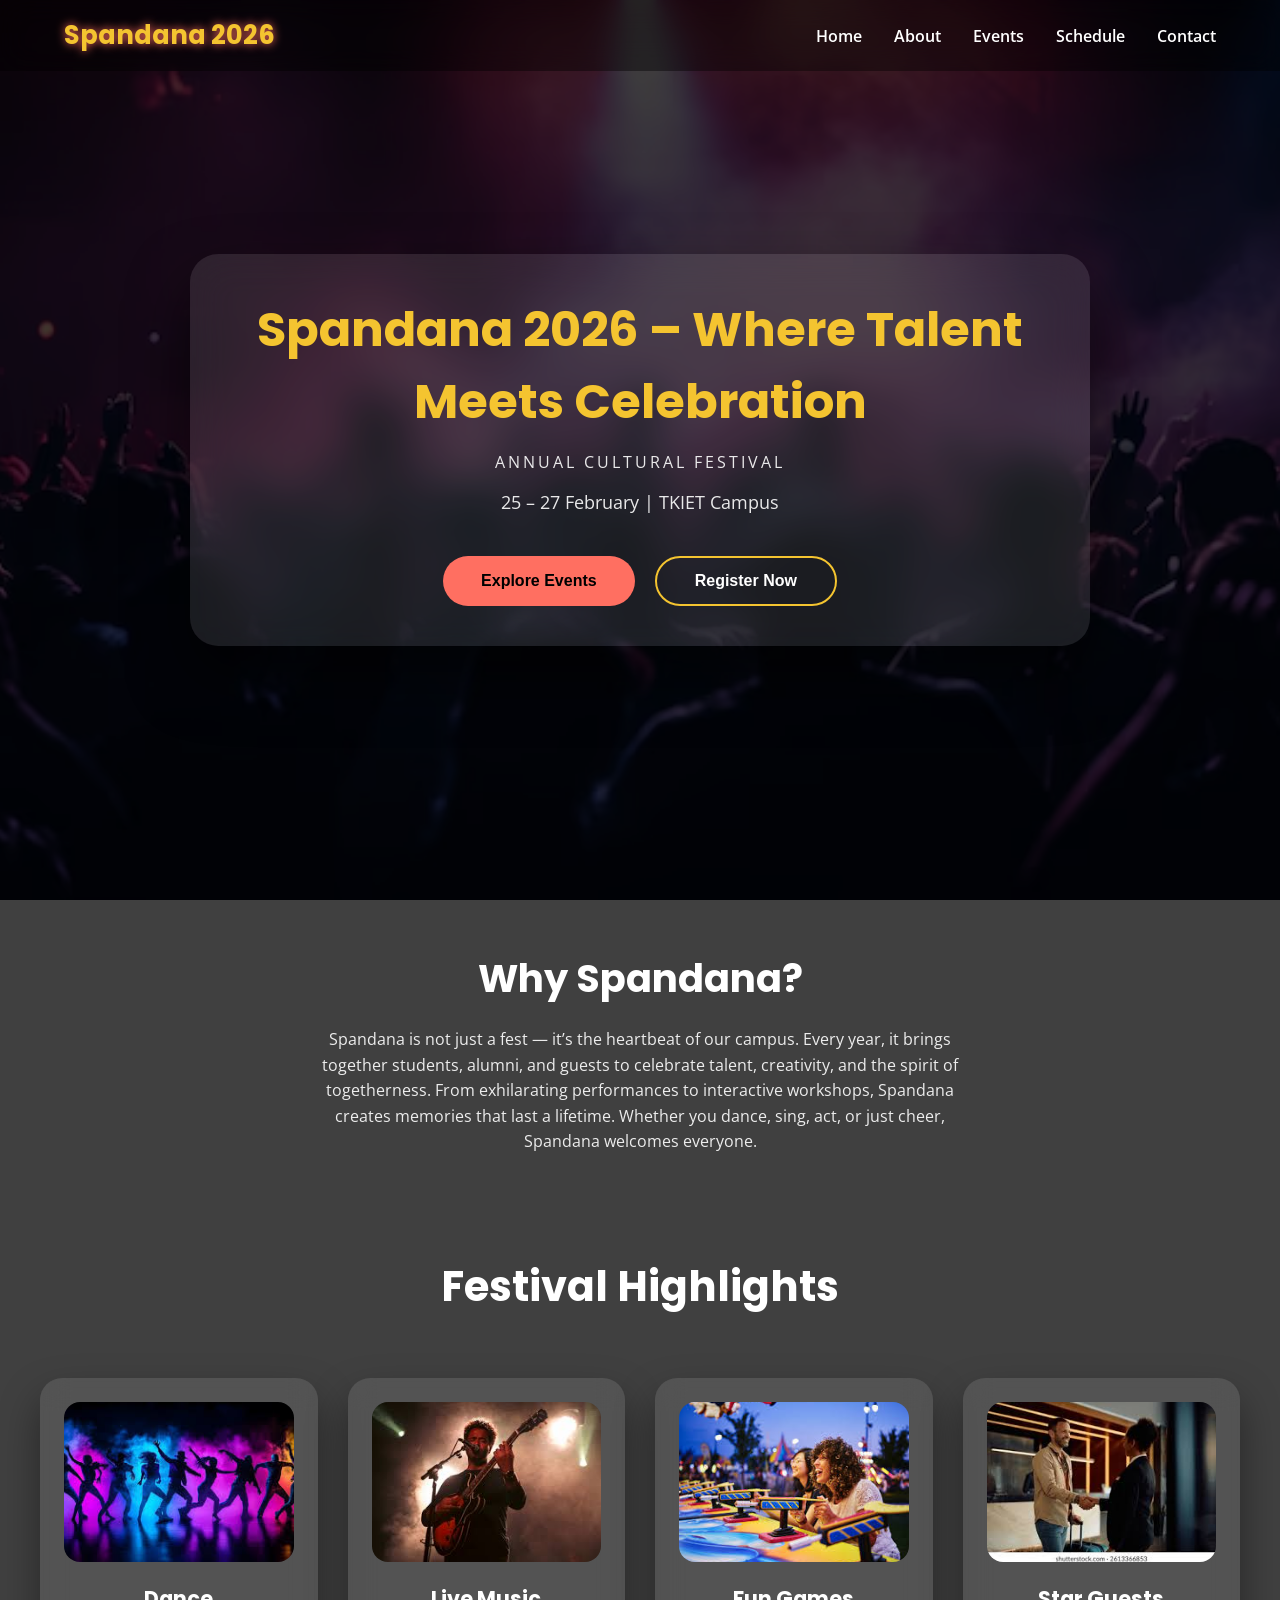
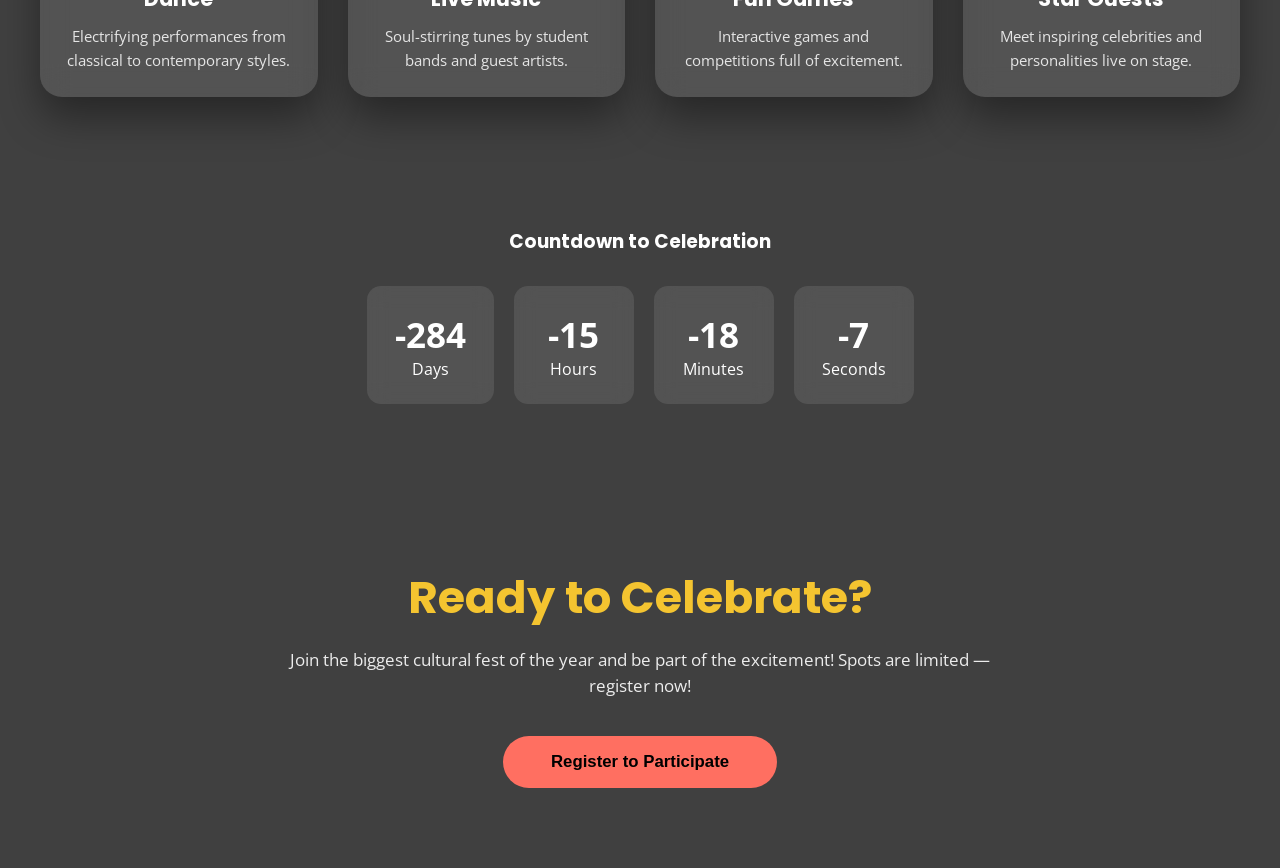
==== index.html @ eacf9aa7 "Initial project upload" ====
<!DOCTYPE html>
<html lang="en">
<head>
  <meta charset="UTF-8" />
  <title>Spandana 2026 | Annual Cultural Fest</title>
  <meta name="viewport" content="width=device-width, initial-scale=1.0" />

  <!-- Google Fonts -->
  <link href="https://fonts.googleapis.com/css2?family=Poppins:wght@600;700&family=Open+Sans&display=swap" rel="stylesheet">

  <!-- CSS -->
  <link rel="stylesheet" href="style.css">
</head>

<body>

<div class="overlay">

  <!-- NAVBAR -->
  <nav id="navbar">
    <div class="nav-container">
      <h1 class="logo">Spandana 2026</h1>

      <ul class="nav-links">
        <li><a href="index.html" class="nav-link">Home</a></li>
        <li><a href="about/about.html" class="nav-link">About</a></li>
        <li><a href="events/events.html" class="nav-link">Events</a></li>
        <li><a href="schedule/schedule.html" class="nav-link">Schedule</a></li>
        <li><a href="contact/contact.html" class="nav-link">Contact</a></li>
      </ul>

      <button id="menu-btn" class="menu-btn">☰</button>
    </div>
  </nav>

  <!-- MOBILE MENU -->
  <ul id="mobile-menu" class="mobile-menu">
    <li><a href="index.html">Home</a></li>
    <li><a href="about/about.html">About</a></li>
    <li><a href="events/events.html">Events</a></li>
    <li><a href="schedule/schedule.html">Schedule</a></li>
    <li><a href="contact/contact.html">Contact</a></li>
  </ul>

  <!-- HERO -->
  <section id="home" class="hero">
    <div class="hero-card float">
      <h2>Spandana 2026 – Where Talent Meets Celebration</h2>
      <p class="subtitle">Annual Cultural Festival</p>
      <p class="date">25 – 27 February | TKIET Campus</p>

      <div class="buttons">
        <button class="btn primary" id="event-btn">Explore Events</button>
        <button class="btn outline" id="register-btn">Register Now</button>
      </div>
    </div>
  </section>

  <!-- STORY -->
  <section class="story">
    <h3>Why Spandana?</h3>
    <p>
      Spandana is not just a fest — it’s the heartbeat of our campus. Every year, it brings together students, alumni, and guests to celebrate talent, creativity, and the spirit of togetherness. From exhilarating performances to interactive workshops, Spandana creates memories that last a lifetime. Whether you dance, sing, act, or just cheer, Spandana welcomes everyone.
    </p>
  </section>

  <!-- HIGHLIGHTS -->
  <section class="highlights">
  <h3>Festival Highlights</h3>

  <div class="highlights-grid">
    <div class="highlight-card">
      <img src="dance.jpg" alt="Dance">
      <h4>Dance</h4>
      <p>Electrifying performances from classical to contemporary styles.</p>
    </div>

    <div class="highlight-card">
      <img src="live-music.jpg" alt="Live Music">
      <h4>Live Music</h4>
      <p>Soul-stirring tunes by student bands and guest artists.</p>
    </div>

    <div class="highlight-card">
      <img src="fun-games.jpg" alt="Fun Games">
      <h4>Fun Games</h4>
      <p>Interactive games and competitions full of excitement.</p>
    </div>

    <div class="highlight-card">
      <img src="guest.jpg" alt="Star Guests">
      <h4>Star Guests</h4>
      <p>Meet inspiring celebrities and personalities live on stage.</p>
    </div>
  </div>
</section>

  <!-- COUNTDOWN -->
  <section class="countdown">
    <h3>Countdown to Celebration</h3>
    <div class="timer">
      <div><span id="days">00</span>Days</div>
      <div><span id="hours">00</span>Hours</div>
      <div><span id="minutes">00</span>Minutes</div>
      <div><span id="seconds">00</span>Seconds</div>
    </div>
  </section>

  <!-- FINAL CALL TO ACTION -->
  <section class="final-cta">
  <h3>Ready to Celebrate?</h3>
  <p>
    Join the biggest cultural fest of the year and be part of the excitement!
    Spots are limited — register now!
  </p>
  <button class="cta-btn">Register to Participate</button>
</section>


</div>

<!-- JS -->
<script src="home.js"></script>
<script src="common.js"></script>
</body>
</html>
---- style.css ----
/* =======================
   ROOT VARIABLES
======================= */
:root {
  --primary: #3F51B5;
  --accent: #FF6F61;
  --highlight: #F4C430;
  --white: #ffffff;
  --black: #000000;
}

/* =======================
   RESET
======================= */
* {
  margin: 0;
  padding: 0;
  box-sizing: border-box;
}

/* =======================
   BODY & BACKGROUND
======================= */
body {
  font-family: 'Open Sans', sans-serif;
  color: var(--white);
  background: url("../concert5.jpg") no-repeat center center fixed;
  background-size: cover;
}

.overlay {
  min-height: 100vh;
  background: rgba(0, 0, 0, 0.75);
}

/* =======================
   TYPOGRAPHY
======================= */
h1, h2, h3, h4 {
  font-family: 'Poppins', sans-serif;
}

p {
  line-height: 1.6;
  color: rgba(255,255,255,0.9);
}


/* =======================
   NAVBAR
======================= */
#navbar {
  position: fixed;
  top: 0;
  width: 100%;
  z-index: 1000;
  background: rgba(0,0,0,0.35);
  backdrop-filter: blur(14px);
  transition: all 0.3s ease;
}

.nav-scrolled {
  background: rgba(0,0,0,0.55);
  box-shadow: 0 10px 30px rgba(0,0,0,0.6);
}

.nav-container {
  max-width: 1200px;
  margin: auto;
  padding: 16px 24px;
  display: flex;
  align-items: center;
  justify-content: space-between;
}

.logo {
  font-size: 1.6rem;
  color: var(--highlight);
  cursor: pointer;
  text-shadow: 0 0 10px var(--accent);
}

/* NAV LINKS */
.nav-links {
  list-style: none;
  display: flex;
  gap: 32px;
}

.nav-link {
  text-decoration: none;
  color: var(--white);
  font-weight: 600;
  transition: transform 0.3s ease, color 0.3s ease, text-shadow 0.3s ease;
}

.nav-link:hover {
  transform: scale(1.2) translateY(-5px);
  color: var(--accent);
  text-shadow: 0 0 10px var(--accent),
               0 0 20px var(--accent);
}

/* =======================
   MOBILE MENU
======================= */
.menu-btn {
  display: none;
  font-size: 28px;
  background: none;
  border: none;
  color: var(--white);
  cursor: pointer;
}

.mobile-menu {
  position: fixed;
  top: 0;
  right: -100%;
  width: 260px;
  height: 100vh;
  background: rgba(0,0,0,0.6);
  backdrop-filter: blur(12px);
  list-style: none;
  padding-top: 90px;
  transition: right 0.4s ease;
  z-index: 999;
}

.mobile-menu.open {
  right: 0;
}


.mobile-menu li {
  text-align: center;
  margin: 24px 0;
}

.mobile-menu a {
  color: var(--white);
  text-decoration: none;
  font-size: 1.2rem;
  font-weight: 600;
}

/* =======================
   HERO SECTION
======================= */
.hero {
  min-height: 100vh;
  display: flex;
  align-items: center;
  justify-content: center;
  padding: 40px 20px;
}

.hero-card {
  background: rgba(255,255,255,0.1);
  backdrop-filter: blur(20px);
  border-radius: 28px;
  padding: 40px 30px;
  text-align: center;
  box-shadow: 0 30px 60px rgba(0,0,0,0.6);
  max-width: 900px;
}

.hero-card h2 {
  font-size: 3rem;
  color: var(--highlight);
}

.subtitle {
  margin-top: 12px;
  letter-spacing: 3px;
  text-transform: uppercase;
}

.date {
  margin-top: 12px;
  font-size: 1.1rem;
}

/* =======================
   BUTTONS
======================= */
.buttons {
  margin-top: 40px;
  display: flex;
  gap: 20px;
  justify-content: center;
  flex-wrap: wrap;
}

.btn {
  padding: 14px 38px;
  border-radius: 999px;
  font-size: 1rem;
  font-weight: 600;
  cursor: pointer;
  transition: transform 0.3s ease, background 0.3s ease;
}

.btn.primary {
  background: var(--accent);
  color: var(--black);
  border: none;
}

.btn.primary:hover {
  transform: scale(1.05);
}

.btn.outline {
  background: transparent;
  border: 2px solid var(--highlight);
  color: var(--white);
}

.btn.outline:hover {
  background: var(--highlight);
  color: var(--black);
}

/* =======================
   STORY SECTION
======================= */
.story {
  padding: 50px 20px;
  text-align: center;
  padding-left: 25%;
  padding-right: 25%;
}

.story h3 {
  font-size: 2.4rem;
  margin-bottom: 20px;
}


/* =======================
   FESTIVAL HIGHLIGHTS
======================= */
.highlights {
  padding: 50px 20px;
  text-align: center;
}

.highlights h3 {
  font-size: 2.6rem;
  margin-bottom: 60px;
}

/* GRID */
.highlights-grid {
  max-width: 1200px;
  margin: auto;
  display: grid;
  grid-template-columns: repeat(4, 1fr);
  gap: 30px;
}

/* CARD */
.highlight-card {
  background: rgba(255,255,255,0.1);
  backdrop-filter: blur(14px);
  border-radius: 22px;
  padding: 24px;
  text-align: center;
  box-shadow: 0 20px 40px rgba(0,0,0,0.4);
  transition: transform 0.35s ease, box-shadow 0.35s ease;
}

.highlight-card:hover {
  transform: scale(1.05);
  box-shadow: 0 30px 60px rgba(0,0,0,0.6);
}

/* IMAGE */
.highlight-card img {
  width: 100%;
  height: 160px;
  object-fit: cover;
  border-radius: 16px;
  margin-bottom: 16px;
}

/* TITLE */
.highlight-card h4 {
  font-size: 1.3rem;
  margin-bottom: 10px;
}

/* TEXT */
.highlight-card p {
  font-size: 0.95rem;
  color: rgba(255,255,255,0.85);
}

/* =======================
   RESPONSIVE HIGHLIGHTS
======================= */
@media (max-width: 1024px) {
  .highlights-grid {
    grid-template-columns: repeat(2, 1fr);
  }
}

@media (max-width: 600px) {
  .highlights-grid {
    grid-template-columns: 1fr;
  }
}


/* =======================
   COUNTDOWN
======================= */
.countdown {
  padding: 80px 20px;
  text-align: center;
}

.timer {
  display: flex;
  gap: 20px;
  justify-content: center;
  flex-wrap: wrap;
  margin-top: 30px;
}

.timer div {
  background: rgba(255,255,255,0.1);
  backdrop-filter: blur(10px);
  padding: 24px 28px;
  border-radius: 14px;
  min-width: 120px;
}

.timer span {
  font-size: 2.2rem;
  font-weight: bold;
  display: block;
}

/* =======================
   FINAL CALL TO ACTION
======================= */
.final-cta {
  padding: 80px 20px;
  text-align: center;
}

.final-cta h3 {
  font-size: 2.8rem;
  color: var(--highlight);
  margin-bottom: 16px;
}

.final-cta p {
  max-width: 700px;
  margin: auto;
  font-size: 1.05rem;
  color: rgba(255,255,255,0.9);
}

.final-cta .cta-btn {
  margin-top: 36px;
  padding: 16px 48px;
  border-radius: 999px;
  background: var(--accent);
  color: var(--black);
  font-size: 1.05rem;
  font-weight: 600;
  border: none;
  cursor: pointer;
  transition: transform 0.3s ease, box-shadow 0.3s ease;
}

.final-cta .cta-btn:hover {
  transform: scale(1.07);
  box-shadow: 0 12px 30px rgba(255,111,97,0.6);
}

/* RESPONSIVE CTA */
@media (max-width: 600px) {
  .final-cta h3 {
    font-size: 2.2rem;
  }
}


/* =======================
   FLOAT ANIMATION
======================= */
@keyframes float {
  0% { transform: translateY(0); }
  50% { transform: translateY(-12px); }
  100% { transform: translateY(0); }
}

.float {
  animation: float 4s ease-in-out infinite;
}

/* =======================
   RESPONSIVE
======================= */
@media (max-width: 768px) {
  .nav-links {
    display: none;
  }

  .menu-btn {
    display: block;
  }

  .hero-card {
    padding: 40px 24px;
  }

  .hero-card h2 {
    font-size: 2.2rem;
  }
}


/* For events page */

/* =======================
   EVENTS PAGE
======================= */

/* Day Titles */
.day-title {
  font-size: 2rem;
  color: var(--highlight);
  margin: 60px 0 20px;
  text-align: center;
  max-width: 1200px;
  margin-left: auto;
  margin-right: auto;
}

.events-page {
  padding: 120px 20px 100px;
  text-align: center;
}

.page-title {
  font-size: 2.8rem;
  color: var(--highlight);
  margin-bottom: 10px;
}

.page-subtitle {
  max-width: 700px;
  margin: 0 auto 60px;
  font-size: 1.05rem;
  color: rgba(255,255,255,0.85);
}

/* GRID */
.events-grid {
  max-width: 1200px;
  margin: auto;
  display: grid;
  grid-template-columns: repeat(2, 1fr);
  gap: 30px;
}

/* EVENT CARD */
.event-card {
  background: rgba(255,255,255,0.1);
  backdrop-filter: blur(14px);
  border-radius: 22px;
  padding: 28px 24px;
  text-align: left;
  box-shadow: 0 20px 40px rgba(0,0,0,0.45);
  transition: transform 0.35s ease, box-shadow 0.35s ease;
  display: flex;
  flex-direction: column;
  justify-content: space-between;
}

/* Event Card Image */
.event-img {
  width: 100%;            /* full width of card */
  height: 160px;           /* fixed height for all cards */
  object-fit: fill;       /* crop nicely without distortion */
  border-radius: 16px;     /* rounded corners */
  margin-bottom: 12px;     /* space between image and text */
}

.event-card:hover {
  transform: scale(1.05);
  box-shadow: 0 30px 60px rgba(0,0,0,0.65);
}

/* TEXT */
.event-card h3 {
  font-size: 1.3rem;
  margin-bottom: 8px;
}

.event-card p {
  font-size: 0.95rem;
  color: rgba(255,255,255,0.85);
  margin-bottom: 12px;
}

.event-time {
  font-size: 0.85rem;
  color: rgba(255,255,255,0.7);
  margin-bottom: 16px;
}

/* BUTTON */
.event-btn {
  align-self: flex-start;
  padding: 10px 24px;
  border-radius: 999px;
  border: none;
  background: var(--accent);
  color: var(--black);
  font-weight: 600;
  cursor: pointer;
  transition: transform 0.3s ease, box-shadow 0.3s ease;
}

.event-btn:hover {
  transform: scale(1.05);
  box-shadow: 0 10px 25px rgba(255,111,97,0.6);
}

/* =======================
   RESPONSIVE GRID
======================= */
@media (max-width: 1100px) {
  .events-grid {
    grid-template-columns: repeat(3, 1fr);
  }
}

@media (max-width: 768px) {
  .events-grid {
    grid-template-columns: repeat(2, 1fr);
  }
}

@media (max-width: 480px) {
  .events-grid {
    grid-template-columns: 1fr;
  }
}
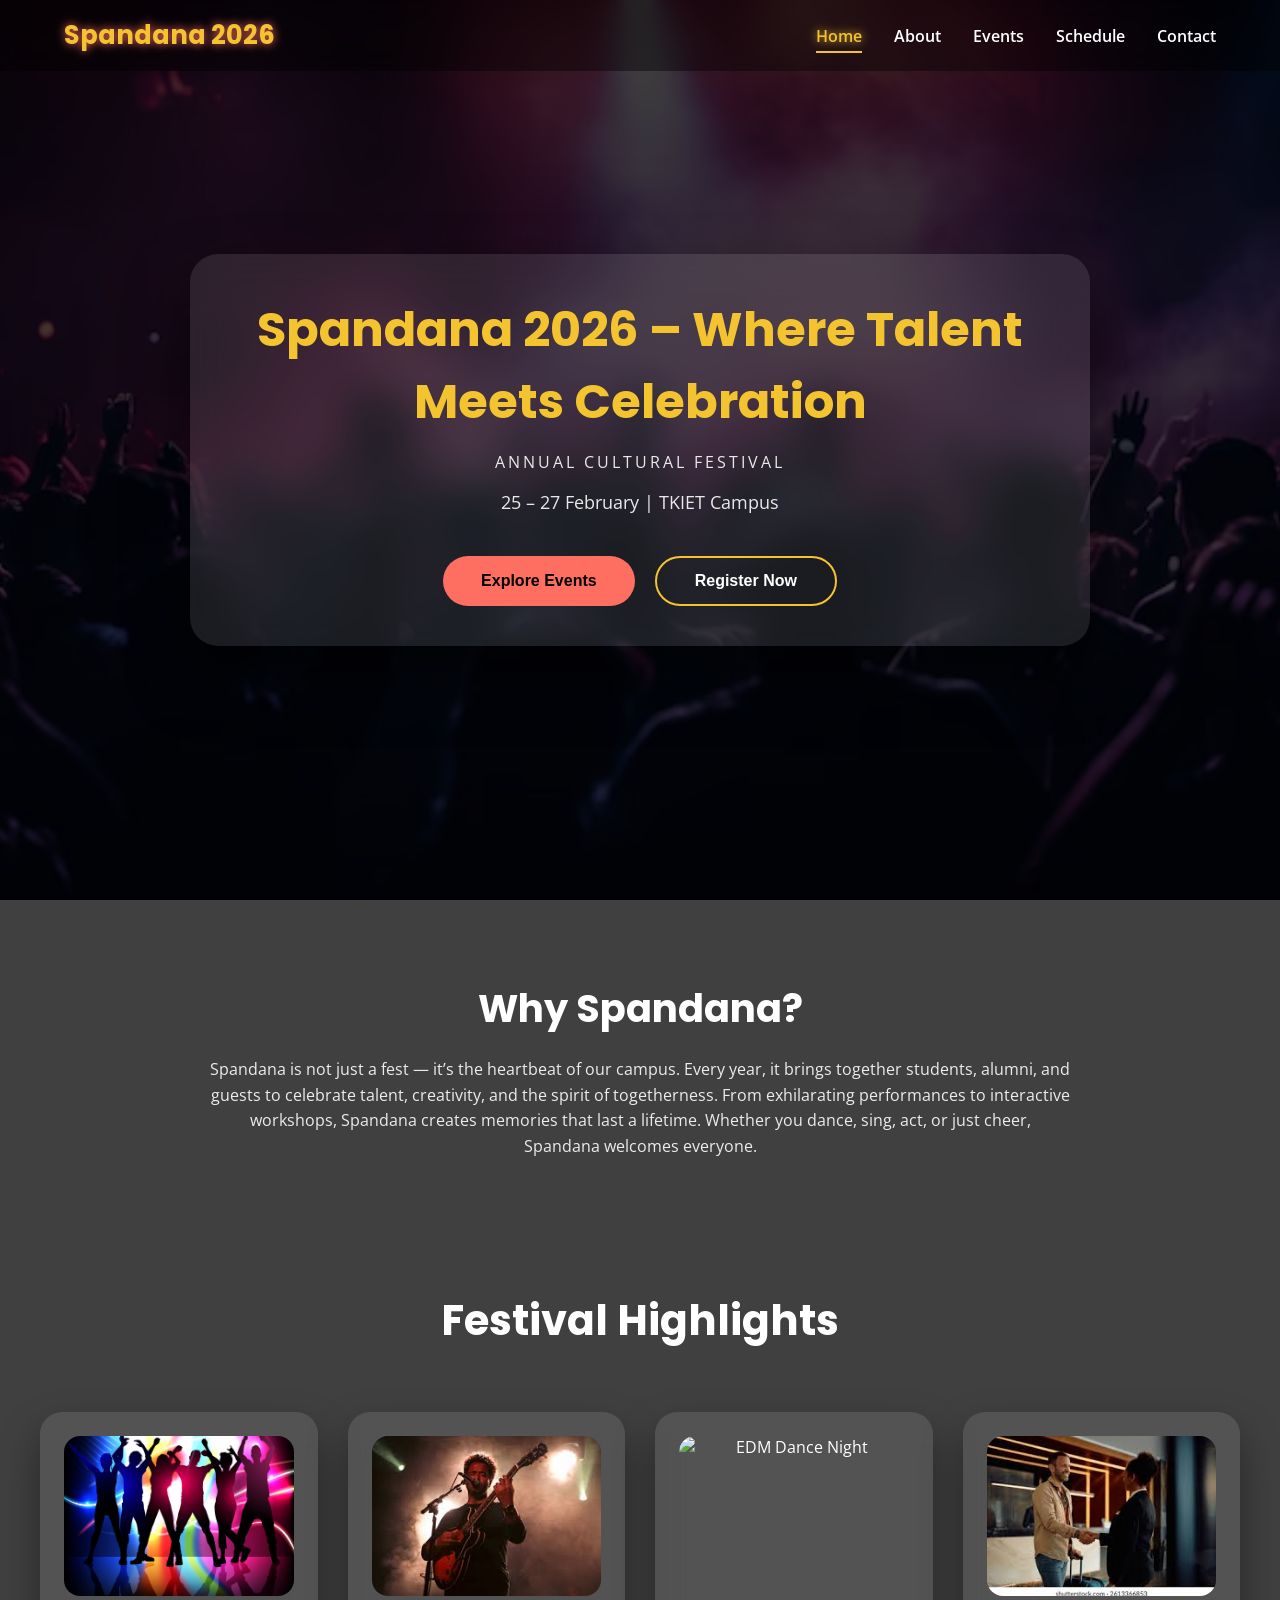
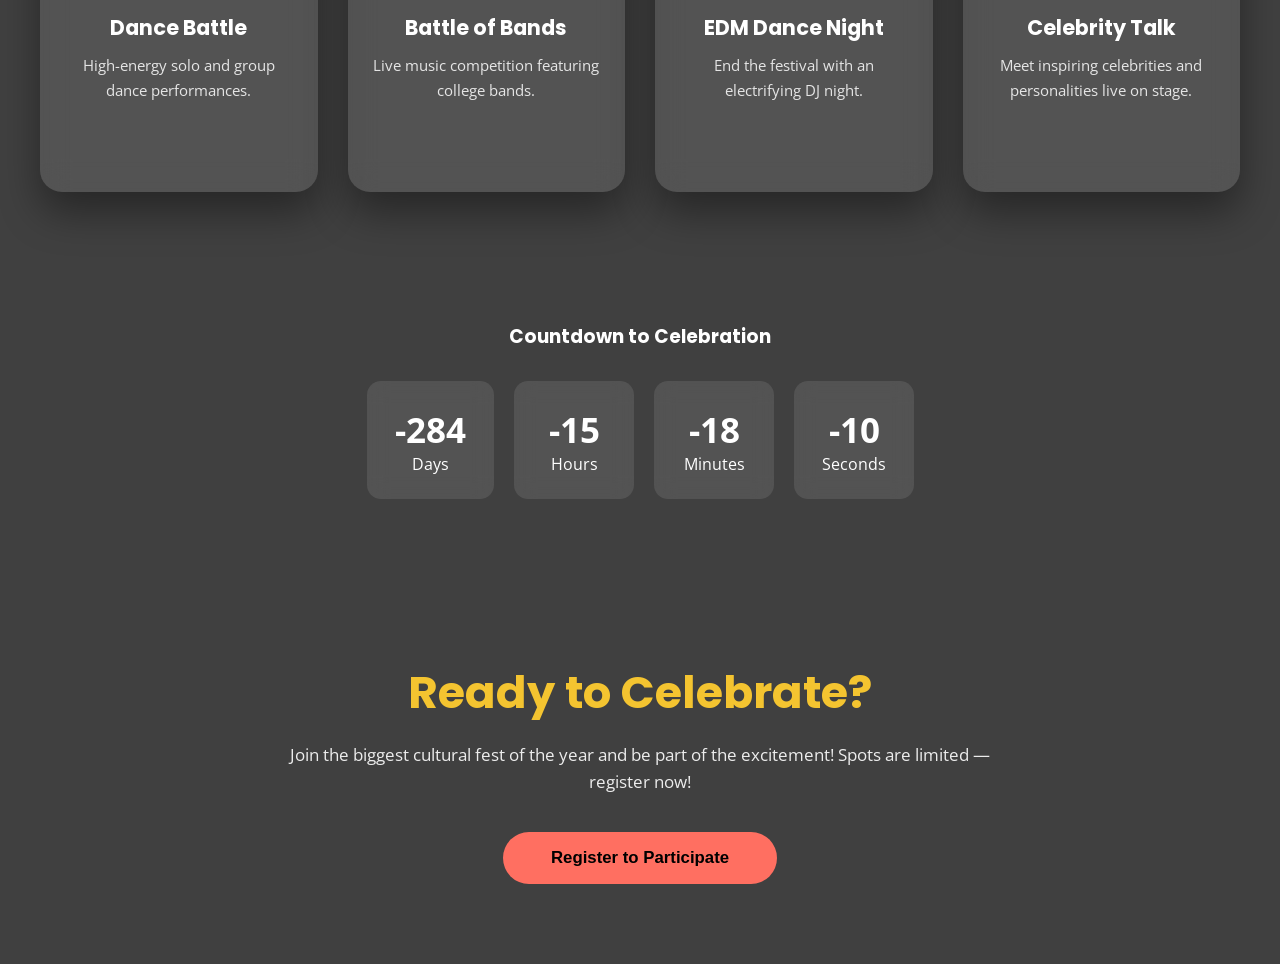
==== commit 77dcf582: "Updated project structure and redesigned UI" ====
--- a/index.html
+++ b/index.html
@@ -9,7 +9,7 @@
   <link href="https://fonts.googleapis.com/css2?family=Poppins:wght@600;700&family=Open+Sans&display=swap" rel="stylesheet">
 
   <!-- CSS -->
-  <link rel="stylesheet" href="style.css">
+  <link rel="stylesheet" href="assets/css/style.css">
 </head>
 
 <body>
@@ -23,10 +23,10 @@
 
       <ul class="nav-links">
         <li><a href="index.html" class="nav-link">Home</a></li>
-        <li><a href="about/about.html" class="nav-link">About</a></li>
-        <li><a href="events/events.html" class="nav-link">Events</a></li>
-        <li><a href="schedule/schedule.html" class="nav-link">Schedule</a></li>
-        <li><a href="contact/contact.html" class="nav-link">Contact</a></li>
+        <li><a href="about.html" class="nav-link">About</a></li>
+        <li><a href="events.html" class="nav-link">Events</a></li>
+        <li><a href="schedule.html" class="nav-link">Schedule</a></li>
+        <li><a href="contact.html" class="nav-link">Contact</a></li>
       </ul>
 
       <button id="menu-btn" class="menu-btn">☰</button>
@@ -36,15 +36,15 @@
   <!-- MOBILE MENU -->
   <ul id="mobile-menu" class="mobile-menu">
     <li><a href="index.html">Home</a></li>
-    <li><a href="about/about.html">About</a></li>
-    <li><a href="events/events.html">Events</a></li>
-    <li><a href="schedule/schedule.html">Schedule</a></li>
-    <li><a href="contact/contact.html">Contact</a></li>
+    <li><a href="about.html">About</a></li>
+    <li><a href="events.html">Events</a></li>
+    <li><a href="schedule.html">Schedule</a></li>
+    <li><a href="contact.html">Contact</a></li>
   </ul>
 
   <!-- HERO -->
   <section id="home" class="hero">
-    <div class="hero-card float">
+    <div class="hero-card float reveal">
       <h2>Spandana 2026 – Where Talent Meets Celebration</h2>
       <p class="subtitle">Annual Cultural Festival</p>
       <p class="date">25 – 27 February | TKIET Campus</p>
@@ -57,7 +57,7 @@
   </section>
 
   <!-- STORY -->
-  <section class="story">
+  <section class="story reveal">
     <h3>Why Spandana?</h3>
     <p>
       Spandana is not just a fest — it’s the heartbeat of our campus. Every year, it brings together students, alumni, and guests to celebrate talent, creativity, and the spirit of togetherness. From exhilarating performances to interactive workshops, Spandana creates memories that last a lifetime. Whether you dance, sing, act, or just cheer, Spandana welcomes everyone.
@@ -65,38 +65,38 @@
   </section>
 
   <!-- HIGHLIGHTS -->
-  <section class="highlights">
+  <section class="highlights reveal">
   <h3>Festival Highlights</h3>
 
   <div class="highlights-grid">
-    <div class="highlight-card">
-      <img src="dance.jpg" alt="Dance">
-      <h4>Dance</h4>
-      <p>Electrifying performances from classical to contemporary styles.</p>
+    <div class="highlight-card reveal">
+      <img src="assets/img/dance.jpg" alt="Dance Battle">
+      <h4>Dance Battle</h4>
+      <p>High-energy solo and group dance performances.</p>
     </div>
 
-    <div class="highlight-card">
-      <img src="live-music.jpg" alt="Live Music">
-      <h4>Live Music</h4>
-      <p>Soul-stirring tunes by student bands and guest artists.</p>
+    <div class="highlight-card reveal">
+      <img src="assets/img/live-music.jpg" alt="Battle of Bands">
+      <h4>Battle of Bands</h4>
+      <p>Live music competition featuring college bands.</p>
     </div>
 
-    <div class="highlight-card">
-      <img src="fun-games.jpg" alt="Fun Games">
-      <h4>Fun Games</h4>
-      <p>Interactive games and competitions full of excitement.</p>
+    <div class="highlight-card reveal">
+      <img src="https://images.unsplash.com/photo-1547153760-18fc86324498?ixlib=rb-4.0.3&auto=format&fit=crop&w=800&q=80" alt="EDM Dance Night">
+      <h4>EDM Dance Night</h4>
+      <p>End the festival with an electrifying DJ night.</p>
     </div>
 
-    <div class="highlight-card">
-      <img src="guest.jpg" alt="Star Guests">
-      <h4>Star Guests</h4>
+    <div class="highlight-card reveal">
+      <img src="assets/img/guest.jpg" alt="Celebrity Talk">
+      <h4>Celebrity Talk</h4>
       <p>Meet inspiring celebrities and personalities live on stage.</p>
     </div>
   </div>
 </section>
 
   <!-- COUNTDOWN -->
-  <section class="countdown">
+  <section class="countdown reveal">
     <h3>Countdown to Celebration</h3>
     <div class="timer">
       <div><span id="days">00</span>Days</div>
@@ -107,7 +107,7 @@
   </section>
 
   <!-- FINAL CALL TO ACTION -->
-  <section class="final-cta">
+  <section class="final-cta reveal">
   <h3>Ready to Celebrate?</h3>
   <p>
     Join the biggest cultural fest of the year and be part of the excitement!
@@ -120,7 +120,8 @@
 </div>
 
 <!-- JS -->
-<script src="home.js"></script>
-<script src="common.js"></script>
+
+
+<script src="assets/js/script.js"></script>
 </body>
 </html>
--- a/assets/css/style.css
+++ b/assets/css/style.css
@@ -0,0 +1,1187 @@
+
+/* --- FROM style.css --- */
+html {
+  scroll-behavior: smooth;
+}
+
+/* =======================
+   ROOT VARIABLES
+======================= */
+:root {
+  --primary: #3F51B5;
+  --accent: #FF6F61;
+  --highlight: #F4C430;
+  --white: #ffffff;
+  --black: #000000;
+}
+
+/* =======================
+   RESET
+======================= */
+* {
+  margin: 0;
+  padding: 0;
+  box-sizing: border-box;
+}
+
+/* =======================
+   BODY & BACKGROUND
+======================= */
+body {
+  font-family: 'Open Sans', sans-serif;
+  color: var(--white);
+  background: url("../img/concert5.jpg") no-repeat center center fixed;
+  background-size: cover;
+}
+
+.overlay {
+  min-height: 100vh;
+  background: rgba(0, 0, 0, 0.75);
+}
+
+/* =======================
+   TYPOGRAPHY
+======================= */
+h1, h2, h3, h4 {
+  font-family: 'Poppins', sans-serif;
+}
+
+p {
+  line-height: 1.6;
+  color: rgba(255,255,255,0.9);
+}
+
+
+/* =======================
+   NAVBAR
+======================= */
+#navbar {
+  position: fixed;
+  top: 0;
+  width: 100%;
+  z-index: 1000;
+  background: rgba(0,0,0,0.35);
+  backdrop-filter: blur(14px);
+  transition: all 0.3s ease;
+}
+
+.nav-scrolled {
+  background: rgba(0,0,0,0.55);
+  box-shadow: 0 10px 30px rgba(0,0,0,0.6);
+}
+
+.nav-container {
+  max-width: 1200px;
+  margin: auto;
+  padding: 16px 24px;
+  display: flex;
+  align-items: center;
+  justify-content: space-between;
+}
+
+.logo {
+  font-size: 1.6rem;
+  color: var(--highlight);
+  cursor: pointer;
+  text-shadow: 0 0 10px var(--accent);
+}
+
+/* NAV LINKS */
+.nav-links {
+  list-style: none;
+  display: flex;
+  gap: 32px;
+}
+
+.nav-link {
+  text-decoration: none;
+  color: var(--white);
+  font-weight: 600;
+  transition: transform 0.3s ease, color 0.3s ease, text-shadow 0.3s ease;
+  padding-bottom: 4px;
+}
+
+.nav-link.active {
+  color: var(--highlight);
+  text-shadow: 0 0 10px var(--highlight);
+  border-bottom: 2px solid var(--highlight);
+}
+
+.nav-link:hover {
+  transform: scale(1.2) translateY(-5px);
+  color: var(--accent);
+  text-shadow: 0 0 10px var(--accent),
+               0 0 20px var(--accent);
+}
+
+/* =======================
+   MOBILE MENU
+======================= */
+.menu-btn {
+  display: none;
+  font-size: 28px;
+  background: none;
+  border: none;
+  color: var(--white);
+  cursor: pointer;
+}
+
+.mobile-menu {
+  position: fixed;
+  top: 0;
+  right: -100%;
+  width: 260px;
+  height: 100vh;
+  background: rgba(0,0,0,0.6);
+  backdrop-filter: blur(12px);
+  list-style: none;
+  padding-top: 90px;
+  transition: right 0.4s ease;
+  z-index: 999;
+}
+
+.mobile-menu.open {
+  right: 0;
+}
+
+
+.mobile-menu li {
+  text-align: center;
+  margin: 24px 0;
+}
+
+.mobile-menu a {
+  color: var(--white);
+  text-decoration: none;
+  font-size: 1.2rem;
+  font-weight: 600;
+}
+
+/* =======================
+   HERO SECTION
+======================= */
+.hero {
+  min-height: 100vh;
+  display: flex;
+  align-items: center;
+  justify-content: center;
+  padding: 40px 20px;
+}
+
+.hero-card {
+  background: rgba(255,255,255,0.1);
+  backdrop-filter: blur(20px);
+  border-radius: 28px;
+  padding: 40px 30px;
+  text-align: center;
+  box-shadow: 0 30px 60px rgba(0,0,0,0.6);
+  max-width: 900px;
+}
+
+.hero-card h2 {
+  font-size: 3rem;
+  color: var(--highlight);
+}
+
+.subtitle {
+  margin-top: 12px;
+  letter-spacing: 3px;
+  text-transform: uppercase;
+}
+
+.date {
+  margin-top: 12px;
+  font-size: 1.1rem;
+}
+
+/* =======================
+   BUTTONS
+======================= */
+.buttons {
+  margin-top: 40px;
+  display: flex;
+  gap: 20px;
+  justify-content: center;
+  flex-wrap: wrap;
+}
+
+.btn {
+  padding: 14px 38px;
+  border-radius: 999px;
+  font-size: 1rem;
+  font-weight: 600;
+  cursor: pointer;
+  transition: transform 0.3s ease, background 0.3s ease;
+}
+
+.btn.primary {
+  background: var(--accent);
+  color: var(--black);
+  border: none;
+}
+
+.btn.primary:hover {
+  transform: scale(1.05);
+}
+
+.btn.outline {
+  background: transparent;
+  border: 2px solid var(--highlight);
+  color: var(--white);
+}
+
+.btn.outline:hover {
+  background: var(--highlight);
+  color: var(--black);
+}
+
+/* =======================
+   STORY SECTION
+======================= */
+.story {
+  padding: 80px 20px;
+  text-align: center;
+  max-width: 900px;
+  margin: 0 auto;
+}
+
+.story h3 {
+  font-size: 2.4rem;
+  margin-bottom: 20px;
+}
+
+
+/* =======================
+   FESTIVAL HIGHLIGHTS
+======================= */
+.highlights {
+  padding: 50px 20px;
+  text-align: center;
+}
+
+.highlights h3 {
+  font-size: 2.6rem;
+  margin-bottom: 60px;
+}
+
+/* GRID */
+.highlights-grid {
+  max-width: 1200px;
+  margin: auto;
+  display: grid;
+  grid-template-columns: repeat(4, 1fr);
+  gap: 30px;
+}
+
+/* CARD */
+.highlight-card {
+  background: rgba(255,255,255,0.1);
+  backdrop-filter: blur(14px);
+  border-radius: 22px;
+  padding: 24px;
+  text-align: center;
+  box-shadow: 0 20px 40px rgba(0,0,0,0.4);
+  transition: transform 0.35s ease, box-shadow 0.35s ease;
+  height: 380px;      /* Uniform height for highlights */
+  display: flex;
+  flex-direction: column;
+  justify-content: flex-start;
+}
+
+.highlight-card:hover {
+  transform: scale(1.05);
+  box-shadow: 0 30px 60px rgba(0,0,0,0.6);
+}
+
+/* IMAGE */
+.highlight-card img {
+  width: 100%;
+  height: 160px;
+  object-fit: cover;
+  border-radius: 16px;
+  margin-bottom: 16px;
+}
+
+/* TITLE */
+.highlight-card h4 {
+  font-size: 1.3rem;
+  margin-bottom: 10px;
+}
+
+/* TEXT */
+.highlight-card p {
+  font-size: 0.95rem;
+  color: rgba(255,255,255,0.85);
+}
+
+/* =======================
+   RESPONSIVE HIGHLIGHTS
+======================= */
+@media (max-width: 1024px) {
+  .highlights-grid {
+    grid-template-columns: repeat(2, 1fr);
+  }
+}
+
+@media (max-width: 600px) {
+  .highlights-grid {
+    grid-template-columns: 1fr;
+  }
+}
+
+
+/* =======================
+   COUNTDOWN
+======================= */
+.countdown {
+  padding: 80px 20px;
+  text-align: center;
+}
+
+.timer {
+  display: flex;
+  gap: 20px;
+  justify-content: center;
+  flex-wrap: wrap;
+  margin-top: 30px;
+}
+
+.timer div {
+  background: rgba(255,255,255,0.1);
+  backdrop-filter: blur(10px);
+  padding: 24px 28px;
+  border-radius: 14px;
+  min-width: 120px;
+}
+
+.timer span {
+  font-size: 2.2rem;
+  font-weight: bold;
+  display: block;
+}
+
+/* =======================
+   FINAL CALL TO ACTION
+======================= */
+.final-cta {
+  padding: 80px 20px;
+  text-align: center;
+}
+
+.final-cta h3 {
+  font-size: 2.8rem;
+  color: var(--highlight);
+  margin-bottom: 16px;
+}
+
+.final-cta p {
+  max-width: 700px;
+  margin: auto;
+  font-size: 1.05rem;
+  color: rgba(255,255,255,0.9);
+}
+
+.final-cta .cta-btn {
+  margin-top: 36px;
+  padding: 16px 48px;
+  border-radius: 999px;
+  background: var(--accent);
+  color: var(--black);
+  font-size: 1.05rem;
+  font-weight: 600;
+  border: none;
+  cursor: pointer;
+  transition: transform 0.3s ease, box-shadow 0.3s ease;
+}
+
+.final-cta .cta-btn:hover {
+  transform: scale(1.07);
+  box-shadow: 0 12px 30px rgba(255,111,97,0.6);
+}
+
+/* RESPONSIVE CTA */
+@media (max-width: 600px) {
+  .final-cta h3 {
+    font-size: 2.2rem;
+  }
+}
+
+
+/* =======================
+   FLOAT ANIMATION
+======================= */
+@keyframes float {
+  0% { transform: translateY(0); }
+  50% { transform: translateY(-12px); }
+  100% { transform: translateY(0); }
+}
+
+.float {
+  animation: float 4s ease-in-out infinite;
+}
+
+/* =======================
+   RESPONSIVE
+======================= */
+@media (max-width: 768px) {
+  .nav-links {
+    display: none;
+  }
+
+  .menu-btn {
+    display: block;
+  }
+
+  .hero-card {
+    padding: 40px 24px;
+  }
+
+  .hero-card h2 {
+    font-size: 2.2rem;
+  }
+}
+
+
+/* For events page */
+
+/* =======================
+   EVENTS PAGE
+======================= */
+
+/* Day Titles */
+.day-title {
+  font-size: 2rem;
+  color: var(--highlight);
+  margin: 60px 0 20px;
+  text-align: center;
+  max-width: 1200px;
+  margin-left: auto;
+  margin-right: auto;
+}
+
+.events-page {
+  padding: 120px 20px 100px;
+  text-align: center;
+}
+
+.page-title {
+  font-size: 2.8rem;
+  color: var(--highlight);
+  margin-bottom: 10px;
+}
+
+.page-subtitle {
+  max-width: 700px;
+  margin: 0 auto 60px;
+  font-size: 1.05rem;
+  color: rgba(255,255,255,0.85);
+}
+
+/* GRID */
+.events-grid {
+  max-width: 1200px;
+  margin: auto;
+  display: grid;
+  grid-template-columns: repeat(2, 1fr);
+  gap: 30px;
+}
+
+/* EVENT CARD */
+.event-card {
+  background: rgba(255,255,255,0.1);
+  backdrop-filter: blur(14px);
+  border-radius: 22px;
+  padding: 28px 24px;
+  text-align: left;
+  box-shadow: 0 20px 40px rgba(0,0,0,0.45);
+  transition: transform 0.35s ease, box-shadow 0.35s ease;
+  display: flex;
+  flex-direction: column;
+  justify-content: space-between;
+  height: 480px;      /* Uniform height for all event cards */
+  overflow: hidden;
+}
+
+/* Event Card Image */
+.event-img {
+  width: 100%;            /* full width of card */
+  height: 160px;           /* fixed height for all cards */
+  object-fit: fill;       /* crop nicely without distortion */
+  border-radius: 16px;     /* rounded corners */
+  margin-bottom: 12px;     /* space between image and text */
+}
+
+.event-card:hover {
+  transform: scale(1.05);
+  box-shadow: 0 30px 60px rgba(0,0,0,0.65);
+}
+
+/* TEXT */
+.event-card h3 {
+  font-size: 1.3rem;
+  margin-bottom: 8px;
+}
+
+.event-card p {
+  font-size: 0.95rem;
+  color: rgba(255,255,255,0.85);
+  margin-bottom: 12px;
+}
+
+.event-time {
+  font-size: 0.85rem;
+  color: rgba(255,255,255,0.7);
+  margin-bottom: 16px;
+}
+
+/* BUTTON */
+.event-btn {
+  align-self: flex-start;
+  padding: 10px 24px;
+  border-radius: 999px;
+  border: none;
+  background: var(--accent);
+  color: var(--black);
+  font-weight: 600;
+  cursor: pointer;
+  transition: transform 0.3s ease, box-shadow 0.3s ease;
+}
+
+.event-btn:hover {
+  transform: scale(1.05);
+  box-shadow: 0 10px 25px rgba(255,111,97,0.6);
+}
+
+/* =======================
+   RESPONSIVE GRID
+======================= */
+@media (max-width: 1100px) {
+  .events-grid {
+    grid-template-columns: repeat(2, 1fr);
+  }
+}
+
+@media (max-width: 768px) {
+  .events-grid {
+    grid-template-columns: 1fr;
+  }
+  .event-card, .highlight-card {
+    height: auto !important;
+    min-height: 0;
+  }
+}
+
+/* =======================
+   SCROLL REVEAL ANIMATIONS
+======================= */
+.reveal {
+  opacity: 0;
+  transform: translateY(30px);
+  transition: all 0.8s cubic-bezier(0.4, 0, 0.2, 1);
+}
+
+.reveal.active {
+  opacity: 1;
+  transform: translateY(0);
+}
+
+
+/* --- FROM about/about.css --- */
+.about-section {
+  padding: 120px 20px 60px;
+  text-align: center;
+}
+
+.section-title {
+  font-size: 2.6rem;
+  color: var(--highlight);
+  margin-bottom: 40px;
+}
+
+/* GLASS CARD GLOBAL */
+.glass-card {
+  background: rgba(255,255,255,0.1);
+  backdrop-filter: blur(14px);
+  border-radius: 26px;
+  box-shadow: 0 20px 45px rgba(0,0,0,0.5);
+  transition: transform 0.35s ease, box-shadow 0.35s ease;
+  padding: 30px; 
+}
+
+.about-section .glass-card {
+  margin: 0 auto 30px;
+  max-width: 900px;
+}
+
+.glass-card:hover {
+  transform: translateY(-5px);
+  box-shadow: 0 30px 60px rgba(0,0,0,0.6);
+}
+
+.glass-card p {
+  font-size: 1.05rem;
+  line-height: 1.8;
+}
+
+.glass-card.narrow {
+  max-width: 700px;
+}
+
+/* MESSAGE */
+.message-card {
+  display: flex;
+  flex-direction: column;
+  align-items: center;
+}
+
+.message-card img {
+  width: 140px;
+  height: 140px;
+  border-radius: 50%;
+  object-fit: cover;
+  margin-bottom: 20px;
+  box-shadow: 0 10px 30px rgba(0,0,0,0.6);
+}
+
+.signature {
+  margin-top: 18px;
+  font-style: italic;
+  color: var(--highlight);
+}
+
+/* GALLERY GRID */
+.gallery-grid {
+  max-width: 1200px;
+  margin: auto;
+  display: grid;
+  grid-template-columns: repeat(3, 1fr);
+  gap: 26px;
+}
+
+.gallery-grid img {
+  width: 100%;
+  height: 240px;
+  object-fit: cover;
+  border-radius: 20px;
+  cursor: pointer;
+  transition: transform 0.35s ease, box-shadow 0.35s ease;
+  box-shadow: 0 15px 35px rgba(0,0,0,0.45);
+}
+
+.gallery-grid img:hover {
+  transform: scale(1.05);
+  box-shadow: 0 25px 55px rgba(0,0,0,0.7);
+}
+
+/* LIGHTBOX */
+#lightbox {
+  position: fixed;
+  inset: 0;
+  background: rgba(0,0,0,0.85);
+  display: none;
+  align-items: center;
+  justify-content: center;
+  z-index: 2000;
+}
+
+#lightbox img {
+  max-width: 90%;
+  max-height: 90%;
+  border-radius: 20px;
+}
+
+#close {
+  position: absolute;
+  top: 20px;
+  right: 30px;
+  font-size: 40px;
+  color: #fff;
+  cursor: pointer;
+}
+
+/* RESPONSIVE */
+@media (max-width: 900px) {
+  .gallery-grid {
+    grid-template-columns: repeat(2, 1fr);
+  }
+}
+
+@media (max-width: 600px) {
+  .gallery-grid {
+    grid-template-columns: 1fr;
+  }
+
+  .glass-card {
+    padding: 24px 20px;
+  }
+
+  .section-title {
+    font-size: 2.1rem;
+  }
+}
+
+
+/* --- FROM contact/contact.css --- */
+/* =======================
+   CONTACT SECTION
+======================= */
+.contact-section {
+  padding: 120px 20px 60px;
+  text-align: center;
+}
+
+.section-title {
+  font-size: 2.8rem;
+  color: var(--highlight);
+}
+
+.section-subtitle {
+  margin-top: 10px;
+  font-size: 1.05rem;
+  color: rgba(255,255,255,0.85);
+}
+
+/* =======================
+   CONTACT CONTAINER
+======================= */
+.contact-container {
+  max-width: 1100px;
+  margin: 60px auto;
+  display: grid;
+  grid-template-columns: 1fr 1fr;
+  gap: 40px;
+}
+
+/* GLASS CARD */
+.contact-card {
+  background: rgba(255,255,255,0.1);
+  backdrop-filter: blur(14px);
+  border-radius: 24px;
+  padding: 32px;
+  box-shadow: 0 20px 40px rgba(0,0,0,0.5);
+  text-align: left;
+}
+
+.contact-card h3 {
+  margin-bottom: 20px;
+  font-size: 1.6rem;
+  color: var(--highlight);
+}
+
+.details-card p {
+  margin-bottom: 18px;
+  line-height: 1.7;
+}
+
+/* =======================
+   FORM
+======================= */
+form label {
+  display: block;
+  margin: 14px 0 6px;
+  font-weight: 600;
+}
+
+form input,
+form textarea,
+form select {
+  width: 100%;
+  padding: 12px 14px;
+  border-radius: 12px;
+  border: 1px solid rgba(255,255,255,0.2);
+  outline: none;
+  font-family: 'Open Sans', sans-serif;
+  background: rgba(255,255,255,0.1);
+  color: #ffffff !important;
+  transition: border 0.3s ease;
+  font-size: 1rem;
+}
+
+form textarea {
+  resize: none;
+}
+
+form input::placeholder,
+form textarea::placeholder {
+  color: rgba(255,255,255,0.5);
+}
+
+form input:focus,
+form textarea:focus,
+form select:focus {
+  border-color: var(--highlight);
+}
+
+/* Ensure dropdown options are visible */
+form select option {
+  background-color: #222;
+  color: #fff;
+}
+
+form button {
+  margin-top: 24px;
+  width: 100%;
+  padding: 14px;
+  background: var(--accent);
+  color: var(--black);
+  border: none;
+  border-radius: 12px;
+  font-weight: 700;
+  font-size: 1.05rem;
+  cursor: pointer;
+  transition: transform 0.3s ease, background 0.3s ease, box-shadow 0.3s ease;
+}
+
+form button:hover {
+  transform: translateY(-3px);
+  background: #ff857a;
+  box-shadow: 0 10px 20px rgba(255, 111, 97, 0.4);
+}
+
+#formStatus {
+  margin-top: 14px;
+  font-size: 0.95rem;
+}
+
+
+/* =======================
+   MAP
+======================= */
+.map-section {
+  padding: 40px 20px 80px;
+}
+
+.map-section iframe {
+  width: 100%;
+  height: 380px;
+  border: none;
+  border-radius: 20px;
+  box-shadow: 0 20px 40px rgba(0,0,0,0.5);
+}
+
+/* =======================
+   RESPONSIVE
+======================= */
+@media (max-width: 900px) {
+  .contact-container {
+    grid-template-columns: 1fr;
+  }
+
+  .section-title {
+    font-size: 2.2rem;
+  }
+}
+
+
+/* --- FROM registration/registration.css --- */
+/* =======================
+   REGISTRATION PAGE
+======================= */
+.register-section {
+  min-height: 100vh;
+  display: flex;
+  align-items: center;
+  justify-content: center;
+  padding: 80px 20px;
+}
+
+.reg-card {
+  background: rgba(255,255,255,0.1);
+  backdrop-filter: blur(20px);
+  padding: 40px;
+  border-radius: 30px;
+  max-width: 700px;
+  width: 100%;
+  text-align: center;
+  box-shadow: 0 40px 80px rgba(0,0,0,0.6);
+}
+
+.reg-card h2 {
+  font-size: 2.4rem;
+  color: var(--highlight);
+  margin-bottom: 8px;
+}
+
+.reg-card p {
+  color: rgba(255,255,255,0.8);
+  margin-bottom: 40px;
+}
+
+/* FORM */
+.reg-form {
+  text-align: left;
+}
+
+.input-row {
+  display: flex;
+  gap: 20px;
+  margin-bottom: 20px;
+  flex-wrap: wrap; /* Fixed for mobile */
+}
+
+.input-row input {
+  flex: 1;
+  min-width: 250px; /* Ensures inputs look good on mobile */
+}
+
+/* Using unified form styles from above */
+
+.selection-group {
+  margin-top: 30px;
+  margin-bottom: 20px;
+}
+
+.selection-group label {
+  display: block;
+  margin-bottom: 12px;
+  font-weight: 600;
+  color: var(--highlight);
+}
+
+.radio-group {
+  display: flex;
+  gap: 30px;
+}
+
+.radio-group label {
+  color: white;
+  font-weight: normal;
+  display: flex;
+  align-items: center;
+  gap: 8px;
+  cursor: pointer;
+}
+
+.input-group {
+  margin-bottom: 20px;
+}
+
+.input-group label {
+  display: block;
+  margin-bottom: 8px;
+}
+
+.input-group input {
+  width: 100%;
+}
+
+select {
+  width: 100%;
+  cursor: pointer;
+}
+
+.submit-btn {
+  width: 100%;
+  padding: 16px;
+  margin-top: 20px;
+  border-radius: 12px;
+  background: var(--accent);
+  color: var(--black);
+  font-size: 1.1rem;
+  font-weight: 700;
+  border: none;
+  cursor: pointer;
+  transition: transform 0.3s ease, background 0.3s ease;
+}
+
+.submit-btn:hover {
+  transform: scale(1.02);
+  background: #ff857a;
+}
+
+.back-home {
+  margin-top: 30px;
+}
+
+.back-home a {
+  color: rgba(255,255,255,0.6);
+  text-decoration: none;
+  font-size: 0.9rem;
+  transition: color 0.3s ease;
+}
+
+.back-home a:hover {
+  color: var(--white);
+}
+
+/* RESPONSIVE */
+@media (max-width: 600px) {
+  .reg-card {
+    padding: 30px 20px;
+  }
+
+  .input-row {
+    flex-direction: column;
+    gap: 15px;
+  }
+  
+  .input-row input {
+    width: 100%;
+    min-width: 0;
+  }
+}
+
+
+/* --- FROM schedule/schedule.css --- */
+/* =================
+   SCHEDULE PAGE
+================== */
+.schedule-header {
+  padding: 120px 20px 40px;
+  text-align: center;
+}
+
+.page-title {
+  font-size: 2.8rem;
+  color: var(--highlight);
+  margin-bottom: 10px;
+}
+
+.page-subtitle {
+  max-width: 700px;
+  margin: 0 auto;
+  font-size: 1.05rem;
+  color: rgba(255,255,255,0.85);
+}
+
+.schedule-section {
+  padding: 20px;
+  max-width: 900px;
+  margin: 0 auto 60px;
+}
+
+/* Removed duplicate glass-card block */
+
+/* =======================
+   TABS
+======================= */
+.tabs {
+  display: flex;
+  justify-content: center;
+  gap: 16px;
+  margin-bottom: 40px;
+  flex-wrap: wrap;
+}
+
+.tab {
+  padding: 12px 32px;
+  border-radius: 999px;
+  background: rgba(255, 255, 255, 0.1);
+  border: 1px solid rgba(255, 255, 255, 0.2);
+  color: var(--white);
+  font-size: 1.05rem;
+  font-weight: 600;
+  cursor: pointer;
+  transition: all 0.3s ease;
+  backdrop-filter: blur(10px);
+}
+
+.tab:hover {
+  background: rgba(255, 255, 255, 0.2);
+}
+
+.tab.active {
+  background: var(--accent);
+  color: var(--black);
+  border-color: var(--accent);
+  box-shadow: 0 4px 15px rgba(255, 111, 97, 0.4);
+}
+
+/* =======================
+   TIMELINE
+======================= */
+.timeline, .timeline-hidden {
+  display: flex;
+  flex-direction: column;
+  gap: 20px;
+}
+
+.timeline-item {
+  display: flex;
+  align-items: center;
+  gap: 24px;
+  padding: 24px 30px;
+  text-align: left;
+  height: 200px !important; /* Forced uniform height */
+  overflow: hidden;         /* Ensure no content spill */
+}
+
+.time-badge {
+  background: var(--highlight);
+  color: var(--black);
+  padding: 10px 18px;
+  border-radius: 12px;
+  font-weight: 700;
+  font-size: 1.1rem;
+  min-width: 120px;
+  text-align: center;
+  box-shadow: 0 4px 10px rgba(244, 196, 48, 0.3);
+}
+
+.event-details h3 {
+  font-size: 1.4rem;
+  margin-bottom: 6px;
+  color: var(--white);
+}
+
+.event-details p {
+  font-size: 0.95rem;
+  color: rgba(255, 255, 255, 0.8);
+  margin-bottom: 8px;
+}
+
+.venue {
+  font-size: 0.9rem;
+  font-weight: 600;
+  color: var(--accent);
+}
+
+/* =======================
+   HIGHLIGHTS SECTION
+======================= */
+.highlights-section {
+  padding: 40px 20px 80px;
+  text-align: center;
+}
+
+.section-title {
+  font-size: 2.6rem;
+  color: var(--highlight);
+  margin-bottom: 40px;
+}
+
+/* =======================
+   FOOTER
+======================= */
+.footer {
+  text-align: center;
+  padding: 30px;
+  border-top: 1px solid rgba(255,255,255,0.1);
+  color: rgba(255,255,255,0.6);
+}
+
+/* =======================
+   RESPONSIVE
+======================= */
+@media (max-width: 768px) {
+  .timeline-item {
+    flex-direction: column;
+    align-items: flex-start;
+    gap: 16px;
+    padding: 20px;
+    height: auto;
+    min-height: 0;
+  }
+  
+  .time-badge {
+    min-width: auto;
+    font-size: 1rem;
+    padding: 8px 14px;
+  }
+}
+
+@media (max-width: 600px) {
+  .page-title {
+    font-size: 2.2rem;
+  }
+}
